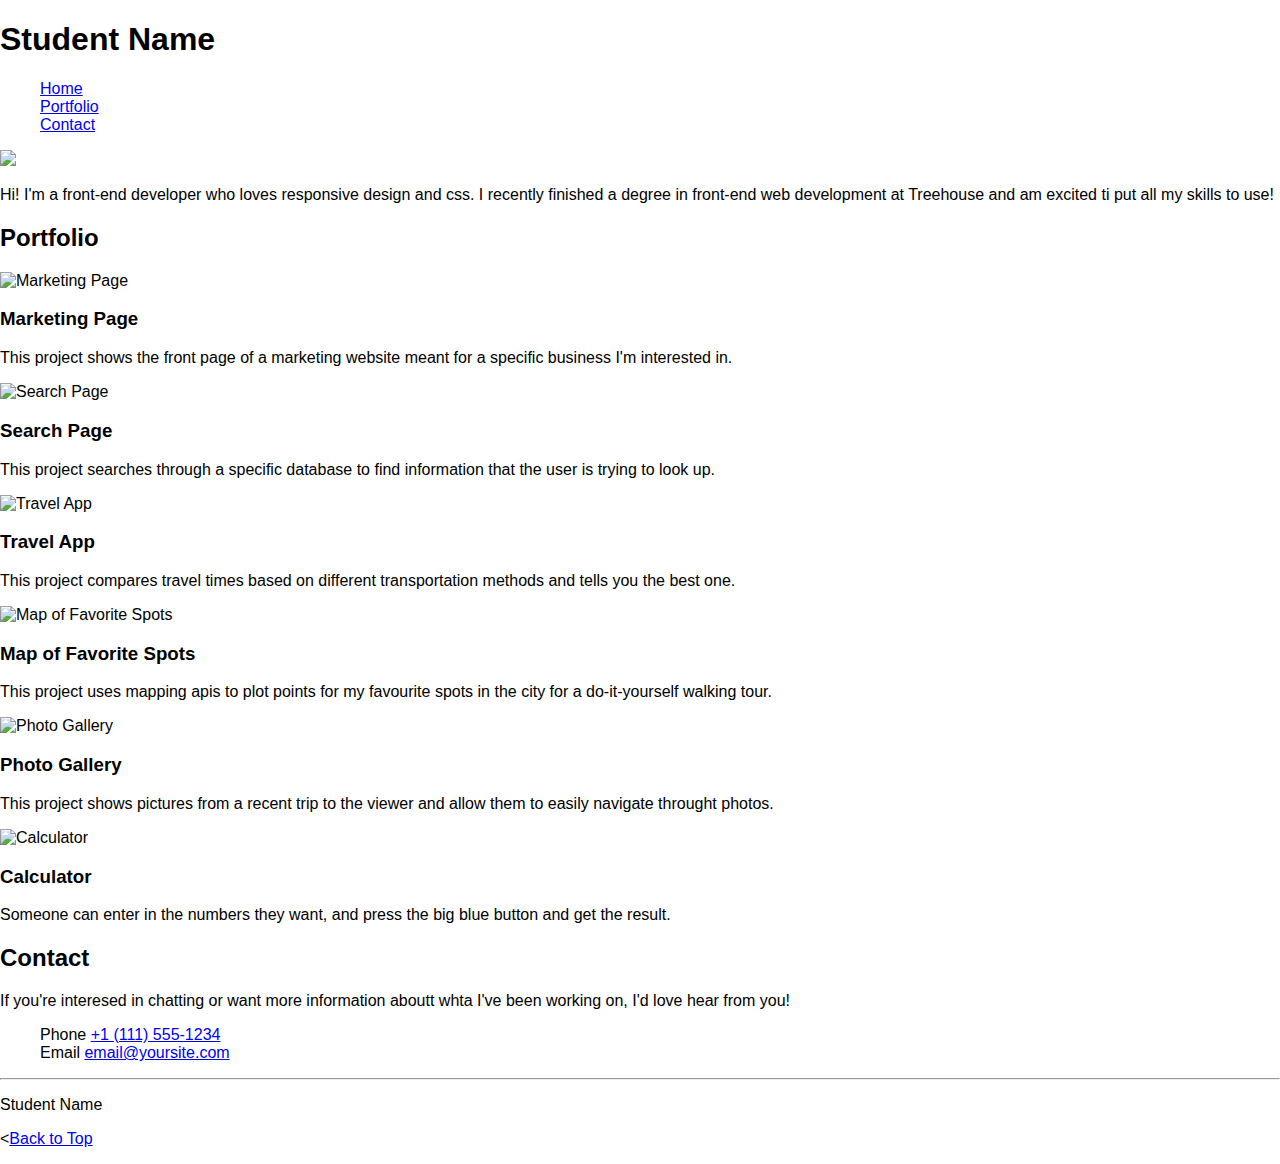
==== index.html @ 842e69d5 "write html in index and add portfolio and contact" ====
<!DOCTYPE html>
<html>
	<head>
		<meta charset="UTF-8">
		<meta name="viewport" content="width=device-width, initial-scale=1.0">
		<title>Student's Portfolio</title>
		<link rel="stylesheet" href="css/normalize.css">
		<link rel="stylesheet" href="css/main.css">
	</head>
	<body>
		<header>
			<h1 class="main-title">Student Name</h1>
		</header>
		<nav>
			<ul>
				<li><a href="index.html" class="selected">Home</a></li>
				<li><a href="portfolio.html">Portfolio</a></li>
				<li><a href="contact.html">Contact</a></li>
			</ul>
		</nav>
		<section class="hero" id="top">
			<img src="images/responsive-layout-profile.png" class="img-profile">
			<p>Hi! I'm a front-end developer who loves responsive design and css. I recently finished a degree in front-end web development at Treehouse and am excited ti put all my skills to use!</p>
		</section>
		<main class="images/portfolio">
			<h2>Portfolio</h2>
			<article>
				<img src="images/portfolio-1.png" alt="Marketing Page">
				<h3>Marketing Page</h3>
				<p>This project shows the front page of a marketing website meant for a specific business I'm interested in.</p>
			</article>
			<article>
				<img src="images/portfolio-2.png" alt="Search Page">
				<h3>Search Page</h3>
				<p>This project searches through a specific database to find information that the user is trying to look up.</p>
			</article>
			<article>
				<img src="images/portfolio-3.png" alt="Travel App">
				<h3>Travel App</h3>
				<p>This project compares travel times based on different transportation methods and tells you the best one.</p>
			</article>
			<article>
				<img src="images/portfolio-4.png" alt="Map of Favorite Spots">
				<h3>Map of Favorite Spots</h3>
				<p>This project uses mapping apis to plot points for my favourite spots in the city for a do-it-yourself walking tour.</p>
			</article>
			<article>
				<img src="images/portfolio-5.png" alt="Photo Gallery">
				<h3>Photo Gallery</h3>
				<p>This project shows pictures from a recent trip to the viewer and allow them to easily navigate throught photos.</p>
			</article>
			<article>
				<img src="images/portfolio-6.png" alt="Calculator">
				<h3>Calculator</h3>
				<p>Someone can enter in the numbers they want, and press the big blue button and get the result.</p>
			</article>
		</main>
		<footer>
			<h2>Contact</h2>
			<p>If you're interesed in chatting or want more information aboutt whta I've been working on, I'd love hear from you!</p>
			<ul>
				<li>Phone <a href="tel:+1(111)5551234">+1 (111) 555-1234</a></li>
				<li>Email <a href="mailto:email@yoursite.com">email@yoursite.com</a></li>
			</ul>
			<hr>
			<p>Student Name</p>
			<p><<a href="#top" class="btop">Back to Top</a></p>
		</footer>
	</body>
</html>
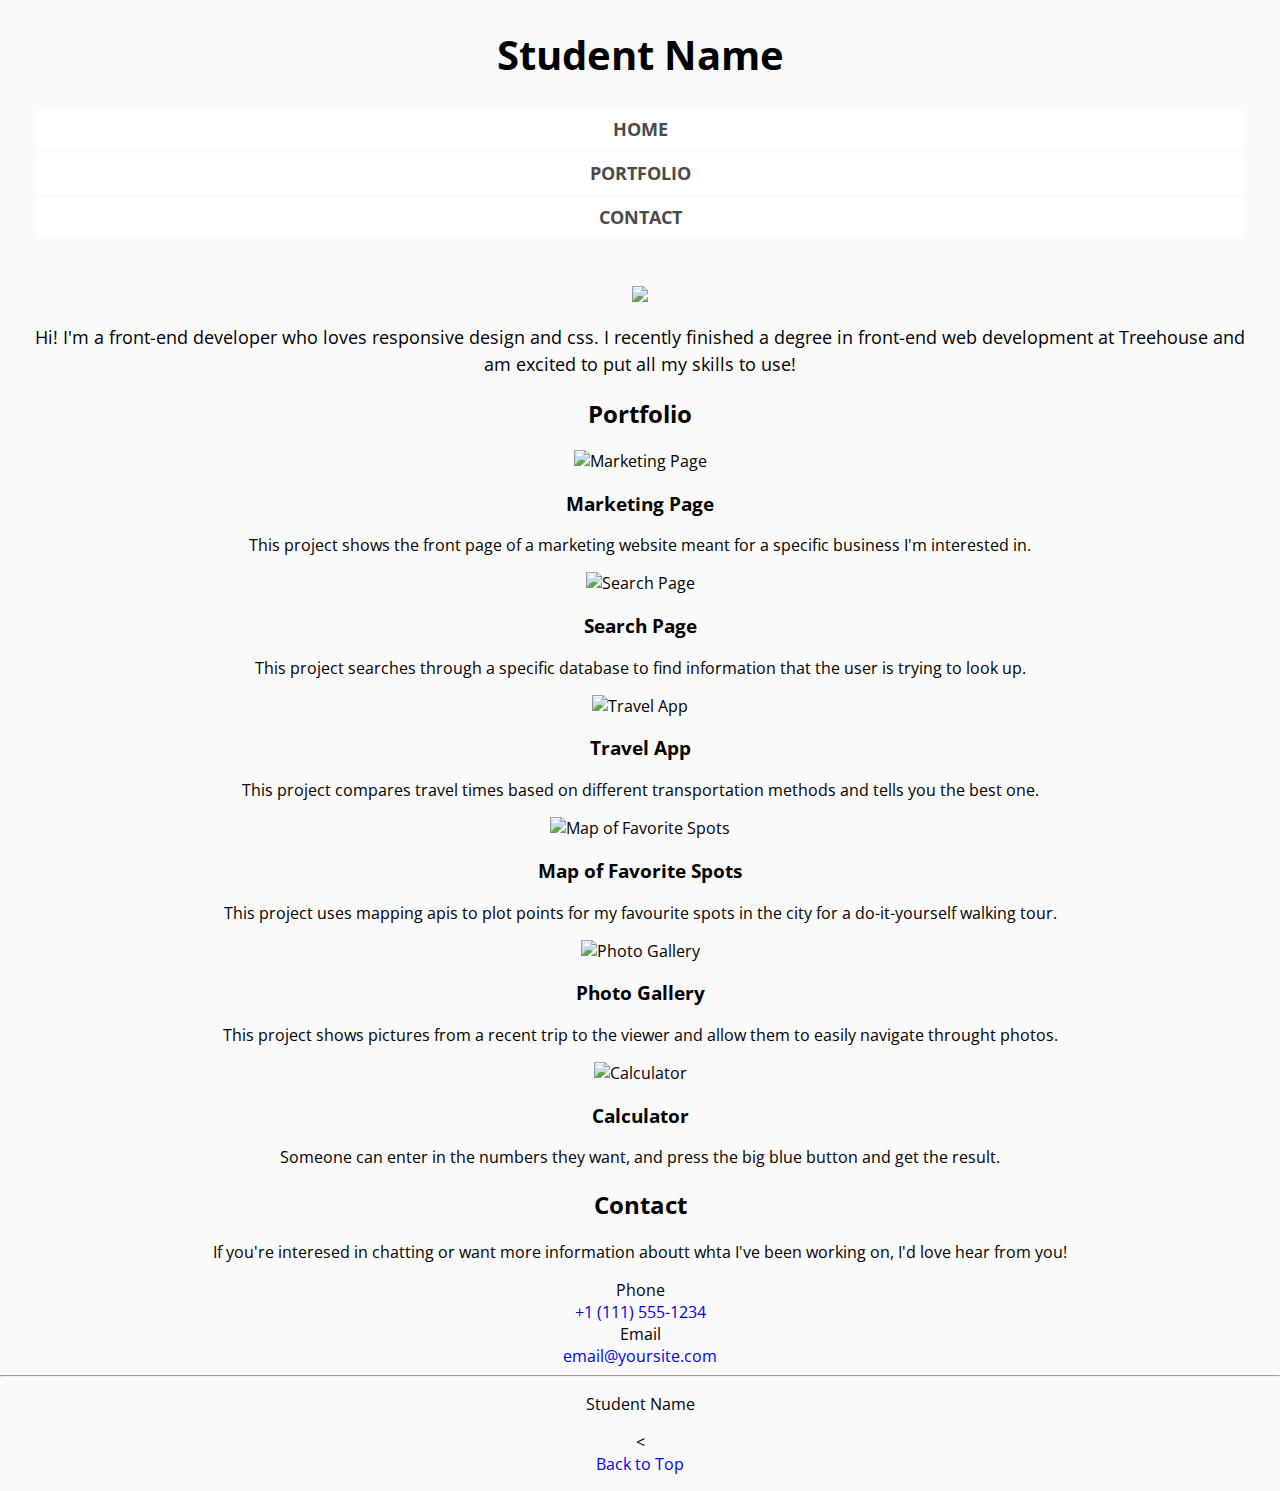
==== commit 89e48ae5: "add first style at the project" ====
--- a/index.html
+++ b/index.html
@@ -4,14 +4,16 @@
 		<meta charset="UTF-8">
 		<meta name="viewport" content="width=device-width, initial-scale=1.0">
 		<title>Student's Portfolio</title>
-		<link rel="stylesheet" href="css/normalize.css">
-		<link rel="stylesheet" href="css/main.css">
+		<link rel='stylesheet' href='css/normalize.css'>
+		<link rel='stylesheet' href='https://fonts.googleapis.com/css?family=Open+Sans:400,300,700' >
+		<link rel='stylesheet' href='css/main.css'>
 	</head>
 	<body>
+		<div class="wrapper">
 		<header>
 			<h1 class="main-title">Student Name</h1>
 		</header>
-		<nav>
+		<nav class="main-nav">
 			<ul>
 				<li><a href="index.html" class="selected">Home</a></li>
 				<li><a href="portfolio.html">Portfolio</a></li>
@@ -20,9 +22,9 @@
 		</nav>
 		<section class="hero" id="top">
 			<img src="images/responsive-layout-profile.png" class="img-profile">
-			<p>Hi! I'm a front-end developer who loves responsive design and css. I recently finished a degree in front-end web development at Treehouse and am excited ti put all my skills to use!</p>
+			<p>Hi! I'm a front-end developer who loves responsive design and css. I recently finished a degree in front-end web development at Treehouse and am excited to put all my skills to use!</p>
 		</section>
-		<main class="images/portfolio">
+		<main class="portfolio">
 			<h2>Portfolio</h2>
 			<article>
 				<img src="images/portfolio-1.png" alt="Marketing Page">
@@ -55,6 +57,7 @@
 				<p>Someone can enter in the numbers they want, and press the big blue button and get the result.</p>
 			</article>
 		</main>
+		</div> <!-- /.wrapper -->
 		<footer>
 			<h2>Contact</h2>
 			<p>If you're interesed in chatting or want more information aboutt whta I've been working on, I'd love hear from you!</p>
--- a/css/main.css
+++ b/css/main.css
@@ -0,0 +1,96 @@
+/**************************
+	GENERAL
+---------------------------
+***************************/
+
+/* colors **********
+body #FAFAFA
+********************/
+
+* {
+	box-sizing: border-box;
+}
+
+body {
+	font-family: 'Open Sans', sans-serif;
+	text-align: center;
+	background-color: #FAFAFA;
+}
+
+.wrapper {
+	max-width: 95%;
+	margin: 0 auto;
+}
+
+img {
+	max-width: 100%;
+}
+
+a {
+	text-decoration: none;
+	display: block;
+}
+
+
+
+/**************************
+	HEADING
+---------------------------
+***************************/
+.main-title {
+	font-size: 2.5em;
+	font-weight: 700;
+} 
+
+
+
+/**************************
+	NAVIGATION
+---------------------------
+***************************/
+
+.main-nav {
+	display: block;
+	margin-bottom: 3em;
+}
+
+.main-nav li {
+	margin: 4px ;
+}
+
+.main-nav a{
+	padding: 8px;
+	background-color: #FFF;
+	text-transform: uppercase;
+	font-size: 1.1em;
+	font-weight: 700;
+	color: #4A4A4A;
+}
+
+
+
+/**************************
+	HERO
+---------------------------
+***************************/
+
+.img-profile {
+	width: 240px;
+}
+
+.hero p {
+	font-weight: 400;
+	font-size: 1.1em;
+	line-height: 1.5em;
+}
+
+
+/**************************
+	MAIN
+---------------------------
+***************************/
+
+.porfolio {
+	background-color: #FFF;
+}
+
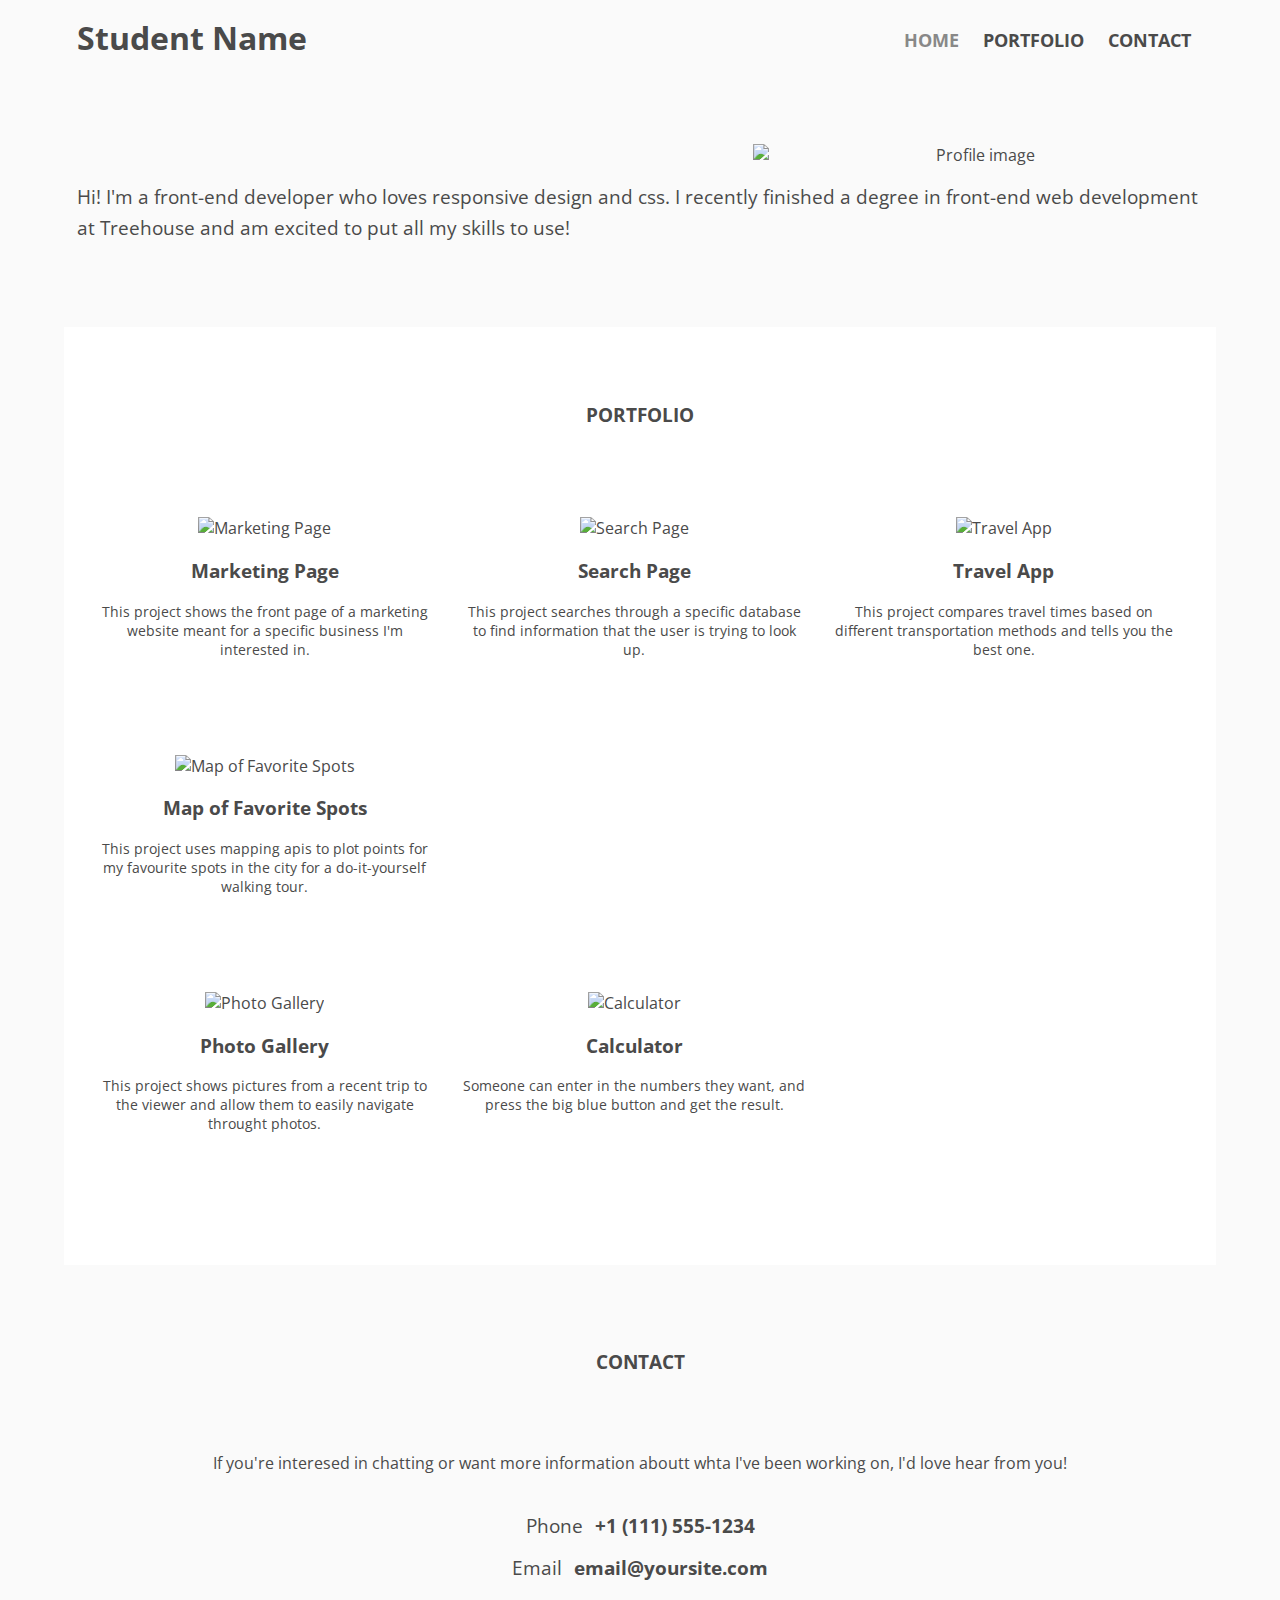
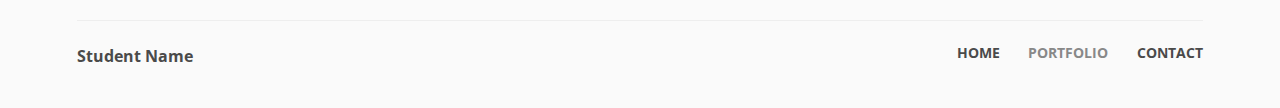
==== commit 98616161: "add style portfolio page" ====
--- a/index.html
+++ b/index.html
@@ -8,24 +8,26 @@
 		<link rel='stylesheet' href='https://fonts.googleapis.com/css?family=Open+Sans:400,300,700' >
 		<link rel='stylesheet' href='css/main.css'>
 	</head>
-	<body>
+	<body id="top">
 		<div class="wrapper">
 		<header>
 			<h1 class="main-title">Student Name</h1>
+			<nav class="main-nav">
+				<ul>
+					<li><a href="index.html" class="selected">Home</a></li>
+					<li><a href="portfolio.html">Portfolio</a></li>
+					<li><a href="contact.html">Contact</a></li>
+				</ul>
+			</nav>
 		</header>
-		<nav class="main-nav">
-			<ul>
-				<li><a href="index.html" class="selected">Home</a></li>
-				<li><a href="portfolio.html">Portfolio</a></li>
-				<li><a href="contact.html">Contact</a></li>
-			</ul>
-		</nav>
-		<section class="hero" id="top">
-			<img src="images/responsive-layout-profile.png" class="img-profile">
+
+		<section class="hero cf">
+			<img src="images/responsive-layout-profile.png" alt="Profile image" class="img-profile">
 			<p>Hi! I'm a front-end developer who loves responsive design and css. I recently finished a degree in front-end web development at Treehouse and am excited to put all my skills to use!</p>
 		</section>
-		<main class="portfolio">
+		<main class="portfolio cf">
 			<h2>Portfolio</h2>
+
 			<article>
 				<img src="images/portfolio-1.png" alt="Marketing Page">
 				<h3>Marketing Page</h3>
@@ -61,13 +63,20 @@
 		<footer>
 			<h2>Contact</h2>
 			<p>If you're interesed in chatting or want more information aboutt whta I've been working on, I'd love hear from you!</p>
-			<ul>
-				<li>Phone <a href="tel:+1(111)5551234">+1 (111) 555-1234</a></li>
-				<li>Email <a href="mailto:email@yoursite.com">email@yoursite.com</a></li>
+			<ul class="contact">
+				<li><span>Phone</span><a href="tel:+1(111)5551234">+1 (111) 555-1234</a></li>
+				<li><span>Email</span><a href="mailto:email@yoursite.com">email@yoursite.com</a></li>
 			</ul>
 			<hr>
-			<p>Student Name</p>
-			<p><<a href="#top" class="btop">Back to Top</a></p>
+			<div class="unghia cf">
+				<p>Student Name</p>
+				<p class="btop up"><a href="#top">Back to Top</a></p>
+				<ul class="secondary-nav">
+					<li><a href="index.html">Home</a></li>
+					<li><a href="portfolio.html" class="selected">Portfolio</a></li>
+					<li><a href="contact.html">Contact</a></li>
+				</ul>
+			</div>
 		</footer>
 	</body>
 </html>--- a/css/main.css
+++ b/css/main.css
@@ -7,7 +7,12 @@
 body #FAFAFA
 ********************/
 
+ 			
+
+/*TEST*/ /** { border: 1px solid red; }	*/
+
 * {
+
 	box-sizing: border-box;
 }
 
@@ -15,11 +20,30 @@
 	font-family: 'Open Sans', sans-serif;
 	text-align: center;
 	background-color: #FAFAFA;
+	margin-top: 340px;
+	color: #4A4A4A;
 }
 
 .wrapper {
-	max-width: 95%;
+	max-width: 100%;
 	margin: 0 auto;
+}
+
+header {
+		width: 100%;
+		background-color: #FAFAFA;
+		margin-top: 0;
+		padding: 1em 6% 0;
+		position: fixed;
+		top: 0;
+		z-index: 999;
+
+}
+
+h2 {
+	text-transform: uppercase;
+	font-size: 1.2em;
+	margin: 3em 0 4em;
 }
 
 img {
@@ -29,17 +53,36 @@
 a {
 	text-decoration: none;
 	display: block;
-}
-
+	color: #4A4A4A;
+}
+
+hr {
+	border: 0;
+	height: 0;
+	border-top: 1px solid #EEE;
+}
+
+hr.bottomhead {
+    border: 0;
+    height: 1px;
+    background-image: linear-gradient(to right, rgba(0, 0, 0, 0), rgba(0, 0, 0, 0.35), rgba(0, 0, 0, 0));
+}
+
+.selected, a:hover {
+	color: #888;
+}
 
 
 /**************************
 	HEADING
 ---------------------------
 ***************************/
+
 .main-title {
-	font-size: 2.5em;
+	font-size: 2em;
 	font-weight: 700;
+	margin: 0;
+	padding:0;
 } 
 
 
@@ -51,7 +94,8 @@
 
 .main-nav {
 	display: block;
-	margin-bottom: 3em;
+	margin: 2em 0;
+	padding: 6%;
 }
 
 .main-nav li {
@@ -64,7 +108,7 @@
 	text-transform: uppercase;
 	font-size: 1.1em;
 	font-weight: 700;
-	color: #4A4A4A;
+
 }
 
 
@@ -74,14 +118,19 @@
 ---------------------------
 ***************************/
 
+.hero {
+	padding: 0 6% 2em;
+}
+
 .img-profile {
-	width: 240px;
+	width: 200px;
 }
 
 .hero p {
 	font-weight: 400;
 	font-size: 1.1em;
-	line-height: 1.5em;
+	line-height: 1.6em;
+	margin-top: 2em;
 }
 
 
@@ -90,7 +139,257 @@
 ---------------------------
 ***************************/
 
-.porfolio {
+main.portfolio {
 	background-color: #FFF;
-}
-
+	padding: 2em 6%;
+}
+
+
+article {
+	margin-bottom: 3.5em;
+}
+
+
+/**************************
+	page: PORTFOLIO
+---------------------------
+***************************/
+
+.round {
+	border-radius: 10%;
+}
+
+
+
+
+/**************************
+	FOOTER
+---------------------------
+***************************/
+
+footer {
+	padding: 1.6em 6%;
+}
+
+.contact {
+	margin: 2em 0;
+	font-size: 1.2em;
+
+}
+.contact li {
+	margin: .8em 0;
+}
+
+.contact a {
+	display: inline-block;
+	font-weight: 700;
+	padding-left: 12px;
+}
+.contact span{
+	display: inline-block;
+}
+
+.unghia p {
+	float: left;
+	font-weight: 700;
+}
+
+.unghia .btop {
+	float: right;
+	font-size: 0.9em;
+}
+
+/**************************
+	UTILITIES
+---------------------------
+***************************/
+
+																/* 
+micro clearfix by Nicolas Gallagher
+http://nicolasgallagher.com/micro-clearfix-hack/ 
+																*/
+.cf:before, .cf:after { content: " "; display: table; }
+.cf:after { clear: both; }
+.cf { *zoom: 1; }
+
+/* uppercase class */
+.up {
+	text-transform: uppercase;
+}
+
+
+
+
+
+/**************************
+	MEDIA QUERIES
+---------------------------
+***************************/
+
+
+@media (min-width: 768px){
+
+/*	test. 
+
+	body {
+			background-color: #ddd;
+		} */
+
+	body {
+		margin-top: 141px;
+	}
+
+	.hero {
+		padding: 4em 6%;
+	}
+
+	.hero p {
+		text-align: left;
+	}
+
+	.img-profile {
+		float: right;
+		width: 300px;
+		margin-left: 30px;
+	}
+
+	.main-nav {
+		margin: 0;
+		padding: 1em 0;
+	}
+
+	.main-nav li {
+	display: inline-block;
+	}
+
+	.main-nav li a {
+		background-color: transparent;
+	}
+
+	main.portfolio {
+		max-width: 90%;
+		margin: 0 auto;
+		padding: 1em 1em 3em;
+	}
+
+	article {
+		float: left;
+		width: 50%;
+		padding: .8em;
+	}
+
+	article p {
+		font-size: .9em;
+	}
+
+	article:nth-child(6){
+		clear: both;
+	}
+
+	.btop {
+		display: none;
+	}
+	
+	.secondary-nav {
+		float: right;
+		margin: 1em 0;
+		text-transform: uppercase;
+		font-size: .9em;
+		font-weight: 700;
+		color: #4A4A4A;
+		
+	}
+	.secondary-nav li{
+		float: left;
+		margin-left: 2em;
+	}
+
+
+
+}
+
+
+@media (min-width: 1024px){
+
+/*	test.
+
+	body {
+			background-color: #ddd;
+		} */
+
+	body { margin-top: 80px;}
+
+	.main-title, .main-nav {
+		margin: 0;
+		padding: 0;
+	}
+	.main-title {
+		float: left;
+	}
+
+	.main-nav {
+		float: right;
+	}
+
+	.main-nav li {
+		float: left;
+	}
+
+	.hero p {
+		font-size: 1.2em;
+	}
+
+	article {
+		float: left;
+		width: 33%;
+		padding: .8em;
+	}
+
+	.img-profile {
+		width: 40%;
+		margin: .5 1em .5em .5em;
+	}
+
+
+}
+
+
+
+
+
+
+
+
+
+
+
+
+
+
+
+
+
+
+
+
+
+
+
+
+
+
+
+
+
+
+
+
+
+
+
+
+
+
+
+
+
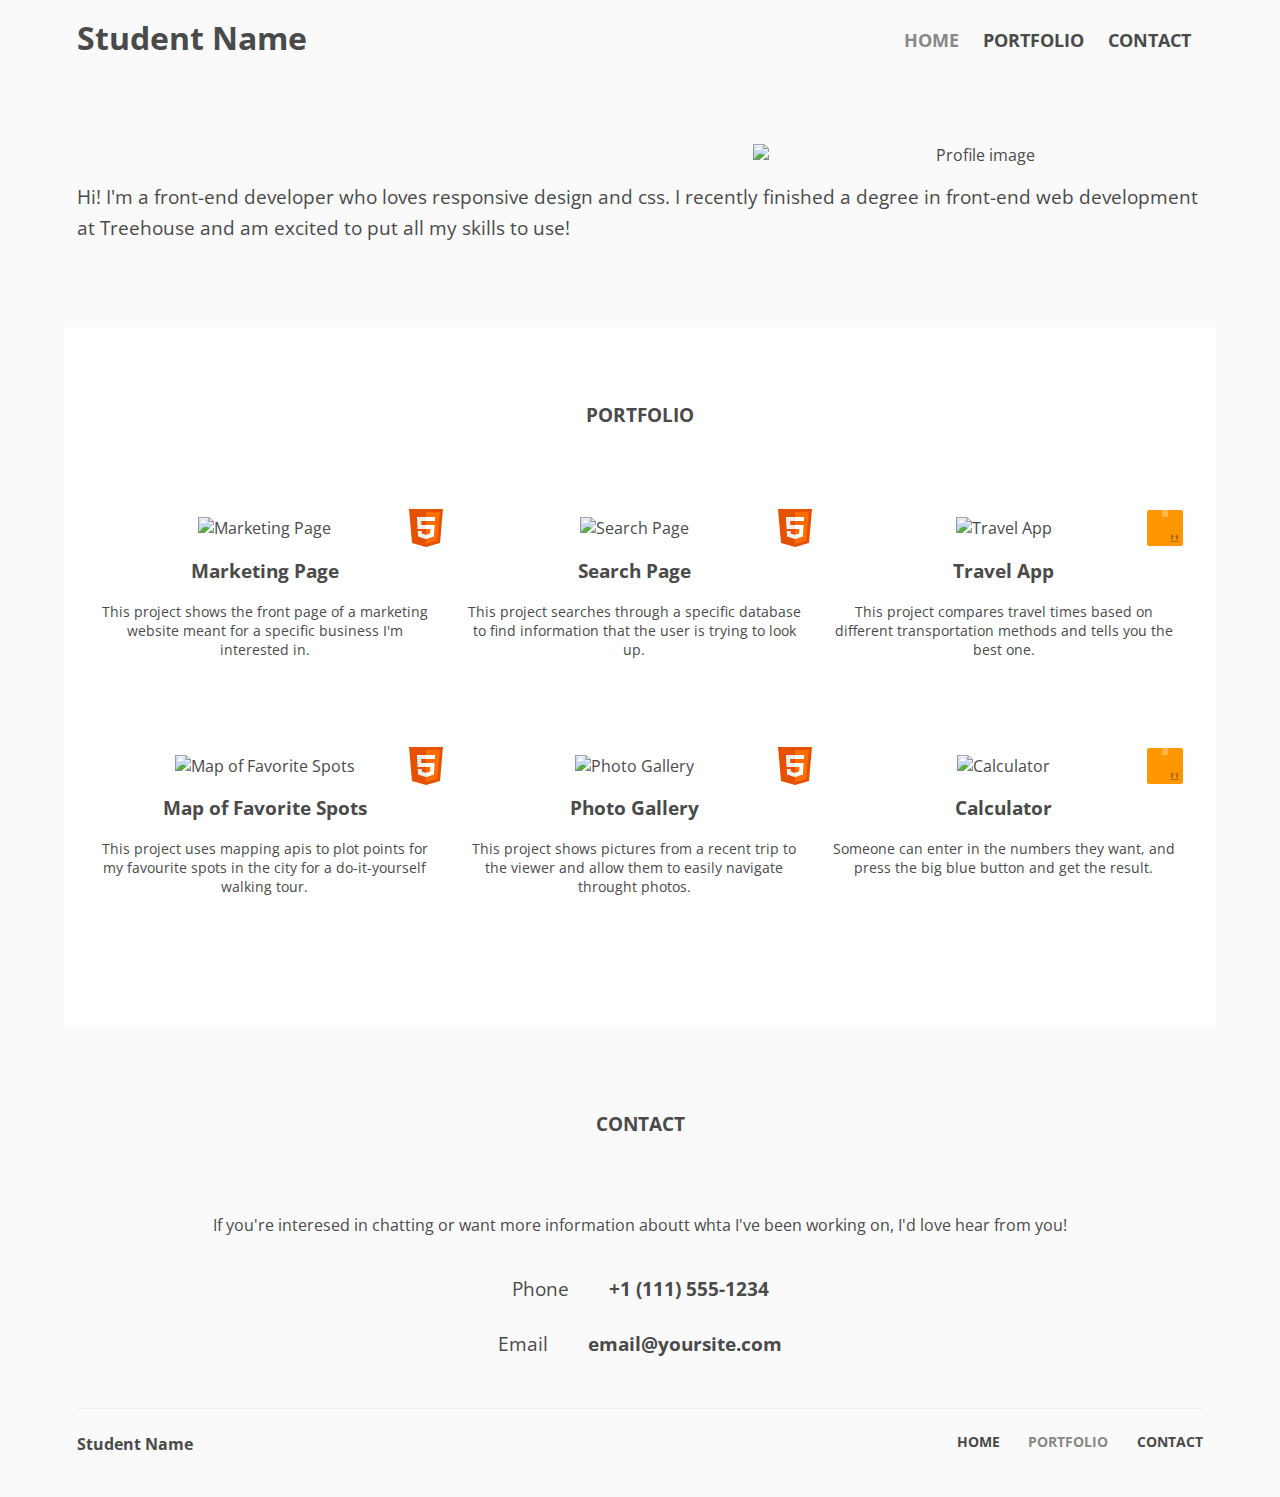
==== commit 2698c8bb: "add contact page w/icons" ====
--- a/index.html
+++ b/index.html
@@ -29,31 +29,37 @@
 			<h2>Portfolio</h2>
 
 			<article>
-				<img src="images/portfolio-1.png" alt="Marketing Page">
+				<img src="icons/html.png" alt="web" class="icon-prj">
+				<img src="images/portfolio-1.png" alt="Marketing Page" class="img-cover">
 				<h3>Marketing Page</h3>
 				<p>This project shows the front page of a marketing website meant for a specific business I'm interested in.</p>
 			</article>
 			<article>
+				<img src="icons/html.png" alt="web" class="icon-prj">
 				<img src="images/portfolio-2.png" alt="Search Page">
 				<h3>Search Page</h3>
 				<p>This project searches through a specific database to find information that the user is trying to look up.</p>
 			</article>
 			<article>
+				<img src="icons/app.png" alt="web" class="icon-prj">
 				<img src="images/portfolio-3.png" alt="Travel App">
 				<h3>Travel App</h3>
 				<p>This project compares travel times based on different transportation methods and tells you the best one.</p>
 			</article>
 			<article>
+				<img src="icons/html.png" alt="web" class="icon-prj">
 				<img src="images/portfolio-4.png" alt="Map of Favorite Spots">
 				<h3>Map of Favorite Spots</h3>
 				<p>This project uses mapping apis to plot points for my favourite spots in the city for a do-it-yourself walking tour.</p>
 			</article>
 			<article>
+				<img src="icons/html.png" alt="web" class="icon-prj">
 				<img src="images/portfolio-5.png" alt="Photo Gallery">
 				<h3>Photo Gallery</h3>
 				<p>This project shows pictures from a recent trip to the viewer and allow them to easily navigate throught photos.</p>
 			</article>
 			<article>
+				<img src="icons/app.png" alt="web" class="icon-prj">
 				<img src="images/portfolio-6.png" alt="Calculator">
 				<h3>Calculator</h3>
 				<p>Someone can enter in the numbers they want, and press the big blue button and get the result.</p>
--- a/css/main.css
+++ b/css/main.css
@@ -62,12 +62,6 @@
 	border-top: 1px solid #EEE;
 }
 
-hr.bottomhead {
-    border: 0;
-    height: 1px;
-    background-image: linear-gradient(to right, rgba(0, 0, 0, 0), rgba(0, 0, 0, 0.35), rgba(0, 0, 0, 0));
-}
-
 .selected, a:hover {
 	color: #888;
 }
@@ -147,6 +141,16 @@
 
 article {
 	margin-bottom: 3.5em;
+	position: relative;
+}
+
+.icon-prj {
+	position: absolute;
+	top: -20px;
+	right: -20px;
+	z-index: 500;
+	border-radius: 0 0 0 25%;
+	background-color: #fff;
 }
 
 
@@ -159,6 +163,48 @@
 	border-radius: 10%;
 }
 
+
+
+/**************************
+	page: CONTACT
+---------------------------
+***************************/
+
+.primary {
+	margin-bottom: 3em;
+}
+.col {
+	text-align: left;
+}
+
+.contact-wrap {
+	padding: 1em 6%;
+	background-color: #fff;
+}
+
+.contact li a {
+  min-height: 30px;
+  background-repeat: no-repeat;
+  background-size: 30px 30px;
+  padding: 0 0 0 40px;
+  margin: 0 0 10px;
+}
+
+.contact li.phone a {
+  background-image: url(../icons/phone.png);
+}
+
+.contact li.mail a {
+  background-image: url(../icons/message.png);
+}
+
+.contact li.twitter a {
+  background-image: url(../icons/twitter.png);
+}
+
+.contact li.facebook a {
+  background-image: url(../icons/facebook.png);
+}
 
 
 
@@ -197,6 +243,10 @@
 .unghia .btop {
 	float: right;
 	font-size: 0.9em;
+}
+
+.secondary-nav {
+	display: none;
 }
 
 /**************************
@@ -266,6 +316,23 @@
 		background-color: transparent;
 	}
 
+	.icon-prj {
+		position: absolute;
+		top:0px;
+		right:0px;
+	}
+
+	.secondary-nav {
+	display: visible;
+}
+
+
+
+	/**************************
+	page: PORTFOLIO
+	---------------------------
+	***************************/
+
 	main.portfolio {
 		max-width: 90%;
 		margin: 0 auto;
@@ -282,9 +349,28 @@
 		font-size: .9em;
 	}
 
-	article:nth-child(6){
-		clear: both;
-	}
+
+	/**************************
+	page: CONTACT
+	---------------------------
+	***************************/
+
+	.primary {
+		width: 60%;
+		float: left;
+	}
+
+	.secondary {
+		width: 40%;
+		float: left;
+		padding-left: 10%
+	}
+
+
+	/**************************
+	FOOTER
+	---------------------------
+	***************************/
 
 	.btop {
 		display: none;
@@ -297,6 +383,7 @@
 		font-size: .9em;
 		font-weight: 700;
 		color: #4A4A4A;
+		display: inherit;
 		
 	}
 	.secondary-nav li{
@@ -339,57 +426,59 @@
 		font-size: 1.2em;
 	}
 
-	article {
-		float: left;
-		width: 33%;
-		padding: .8em;
-	}
-
 	.img-profile {
 		width: 40%;
 		margin: .5 1em .5em .5em;
 	}
 
-
-}
-
-
-
-
-
-
-
-
-
-
-
-
-
-
-
-
-
-
-
-
-
-
-
-
-
-
-
-
-
-
-
-
-
-
-
-
-
-
-
-
-
+	article {
+		float: left;
+		width: 33%;
+		padding: .8em;
+	}
+
+
+
+
+}
+
+
+
+
+
+
+
+
+
+
+
+
+
+
+
+
+
+
+
+
+
+
+
+
+
+
+
+
+
+
+
+
+
+
+
+
+
+
+
+
+
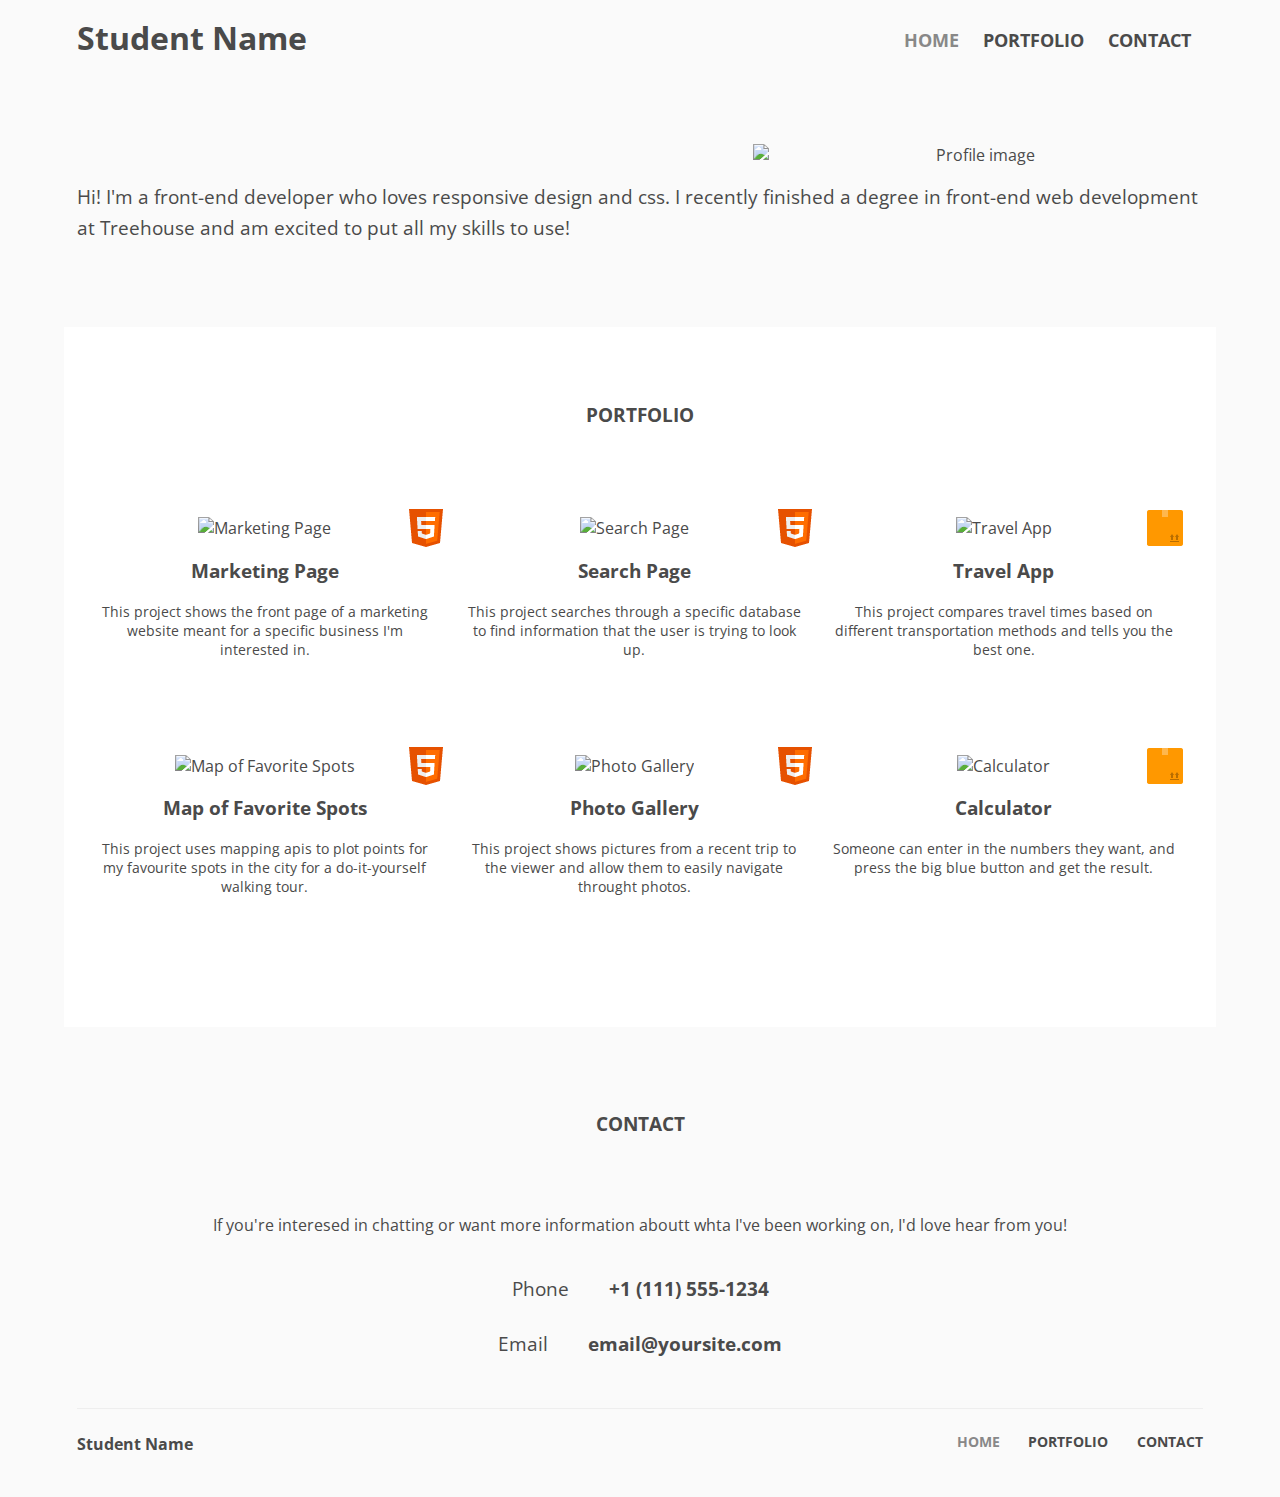
==== commit bfc09be8: "final step" ====
--- a/index.html
+++ b/index.html
@@ -78,8 +78,8 @@
 				<p>Student Name</p>
 				<p class="btop up"><a href="#top">Back to Top</a></p>
 				<ul class="secondary-nav">
-					<li><a href="index.html">Home</a></li>
-					<li><a href="portfolio.html" class="selected">Portfolio</a></li>
+					<li><a href="index.html" class="selected">Home</a></li>
+					<li><a href="portfolio.html">Portfolio</a></li>
 					<li><a href="contact.html">Contact</a></li>
 				</ul>
 			</div>
--- a/css/main.css
+++ b/css/main.css
@@ -5,6 +5,7 @@
 
 /* colors **********
 body #FAFAFA
+text #4A4A4A
 ********************/
 
  			
@@ -37,7 +38,6 @@
 		position: fixed;
 		top: 0;
 		z-index: 999;
-
 }
 
 h2 {
@@ -65,6 +65,7 @@
 .selected, a:hover {
 	color: #888;
 }
+
 
 
 /**************************
@@ -93,7 +94,7 @@
 }
 
 .main-nav li {
-	margin: 4px ;
+	margin: 4px;
 }
 
 .main-nav a{
@@ -102,7 +103,6 @@
 	text-transform: uppercase;
 	font-size: 1.1em;
 	font-weight: 700;
-
 }
 
 
@@ -128,6 +128,7 @@
 }
 
 
+
 /**************************
 	MAIN
 ---------------------------
@@ -137,7 +138,6 @@
 	background-color: #FFF;
 	padding: 2em 6%;
 }
-
 
 article {
 	margin-bottom: 3.5em;
@@ -154,6 +154,7 @@
 }
 
 
+
 /**************************
 	page: PORTFOLIO
 ---------------------------
@@ -249,28 +250,28 @@
 	display: none;
 }
 
+
+
 /**************************
 	UTILITIES
 ---------------------------
 ***************************/
 
-																/* 
-micro clearfix by Nicolas Gallagher
-http://nicolasgallagher.com/micro-clearfix-hack/ 
-																*/
+/*		micro clearfix by Nicolas Gallagher
+		http://nicolasgallagher.com/micro-clearfix-hack/ */														*
+
 .cf:before, .cf:after { content: " "; display: table; }
 .cf:after { clear: both; }
 .cf { *zoom: 1; }
 
 /* uppercase class */
+
 .up {
 	text-transform: uppercase;
 }
 
 
 
-
-
 /**************************
 	MEDIA QUERIES
 ---------------------------
@@ -279,11 +280,7 @@
 
 @media (min-width: 768px){
 
-/*	test. 
-
-	body {
-			background-color: #ddd;
-		} */
+	/*	test. */ /*	body { background-color: #ddd; } */
 
 	body {
 		margin-top: 141px;
@@ -309,7 +306,7 @@
 	}
 
 	.main-nav li {
-	display: inline-block;
+		display: inline-block;
 	}
 
 	.main-nav li a {
@@ -322,9 +319,6 @@
 		right:0px;
 	}
 
-	.secondary-nav {
-	display: visible;
-}
 
 
 
@@ -365,6 +359,7 @@
 		float: left;
 		padding-left: 10%
 	}
+
 
 
 	/**************************
@@ -391,25 +386,20 @@
 		margin-left: 2em;
 	}
 
-
-
 }
 
 
 @media (min-width: 1024px){
 
-/*	test.
-
-	body {
-			background-color: #ddd;
-		} */
-
-	body { margin-top: 80px;}
+	/*	test. */ /*	body { background-color: #888; } */
+
+	body { margin-top: 80px; }
 
 	.main-title, .main-nav {
 		margin: 0;
 		padding: 0;
 	}
+
 	.main-title {
 		float: left;
 	}
@@ -437,48 +427,45 @@
 		padding: .8em;
 	}
 
-
-
-
-}
-
-
-
-
-
-
-
-
-
-
-
-
-
-
-
-
-
-
-
-
-
-
-
-
-
-
-
-
-
-
-
-
-
-
-
-
-
-
-
-
-
+}
+
+
+
+
+
+
+
+
+
+
+
+
+
+
+
+
+
+
+
+
+
+
+
+
+
+
+
+
+
+
+
+
+
+
+
+
+
+
+
+
+
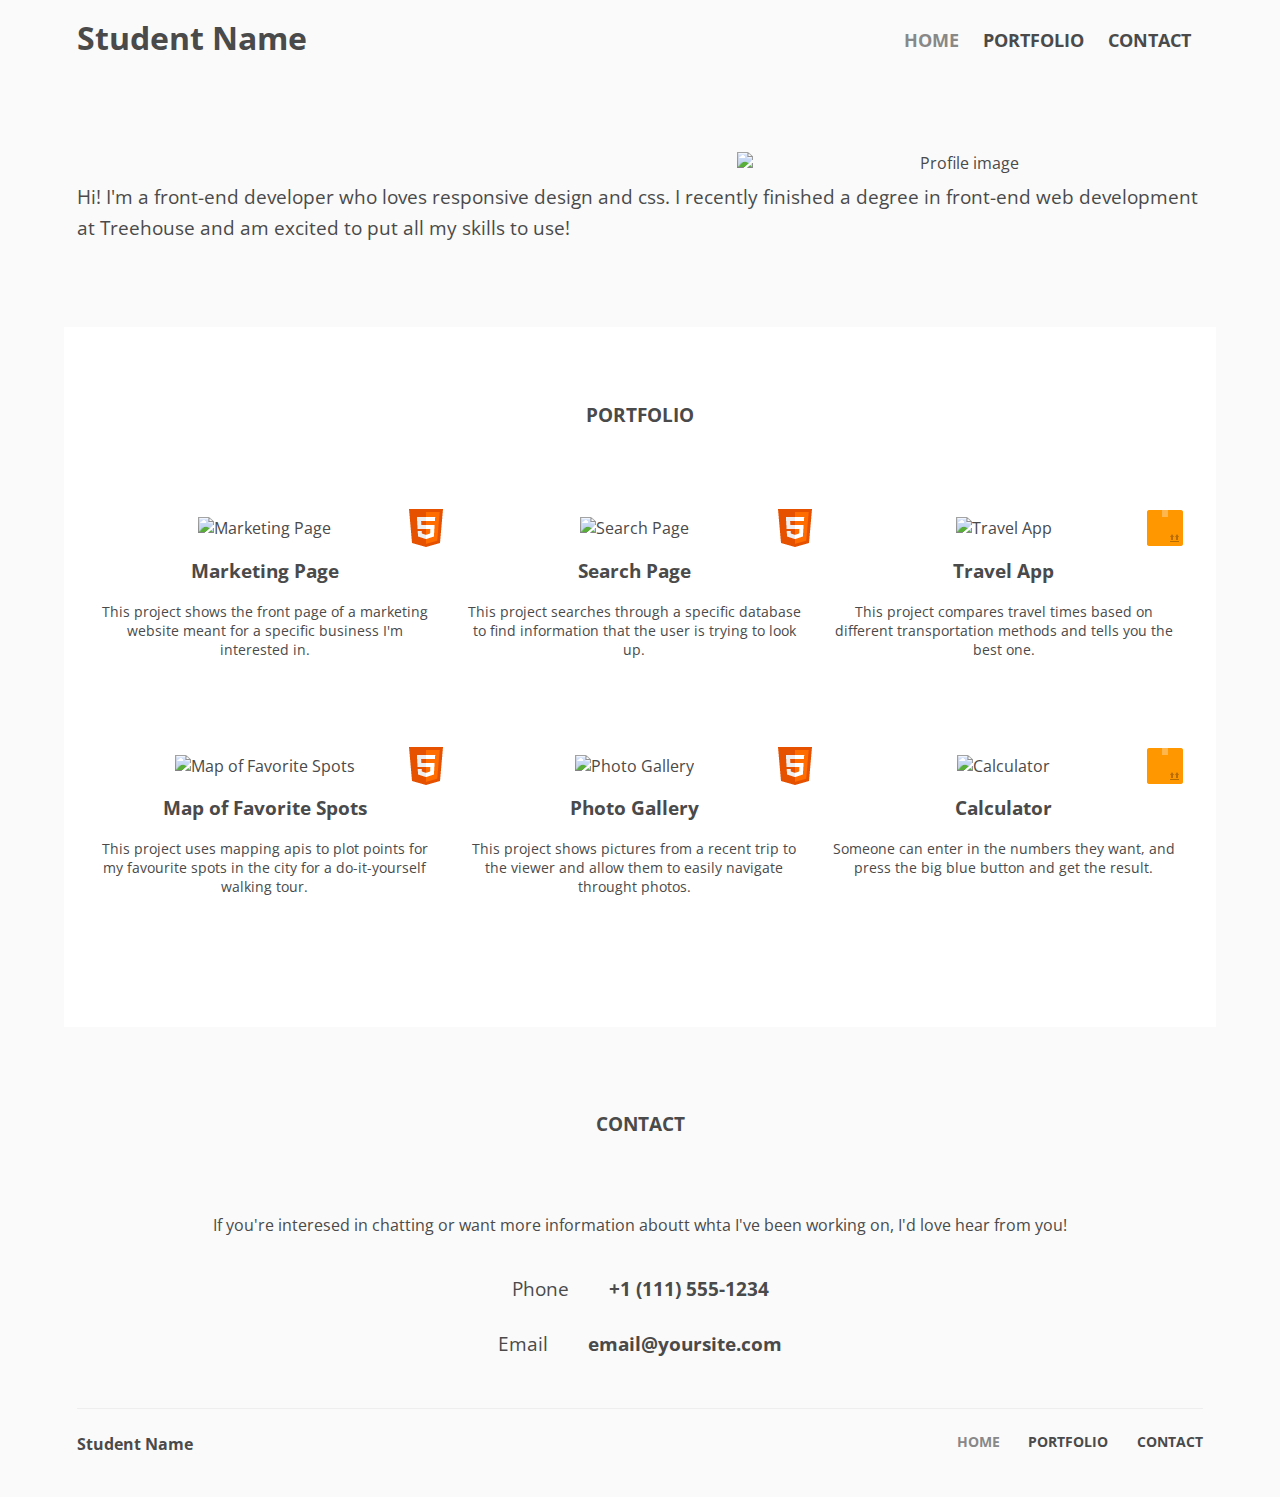
==== commit 6f621801: "refactoring validazione html/css ok" ====
--- a/index.html
+++ b/index.html
@@ -3,7 +3,7 @@
 	<head>
 		<meta charset="UTF-8">
 		<meta name="viewport" content="width=device-width, initial-scale=1.0">
-		<title>Student's Portfolio</title>
+		<title>Student's Portfolio | Home</title>
 		<link rel='stylesheet' href='css/normalize.css'>
 		<link rel='stylesheet' href='https://fonts.googleapis.com/css?family=Open+Sans:400,300,700' >
 		<link rel='stylesheet' href='css/main.css'>
@@ -21,10 +21,10 @@
 			</nav>
 		</header>
 
-		<section class="hero cf">
+		<div class="hero cf">
 			<img src="images/responsive-layout-profile.png" alt="Profile image" class="img-profile">
 			<p>Hi! I'm a front-end developer who loves responsive design and css. I recently finished a degree in front-end web development at Treehouse and am excited to put all my skills to use!</p>
-		</section>
+		</div>
 		<main class="portfolio cf">
 			<h2>Portfolio</h2>
 
--- a/css/main.css
+++ b/css/main.css
@@ -262,7 +262,6 @@
 
 .cf:before, .cf:after { content: " "; display: table; }
 .cf:after { clear: both; }
-.cf { *zoom: 1; }
 
 /* uppercase class */
 
@@ -418,7 +417,7 @@
 
 	.img-profile {
 		width: 40%;
-		margin: .5 1em .5em .5em;
+		margin: 0.5em 1em 0.5em 0.5em;
 	}
 
 	article {
@@ -427,45 +426,4 @@
 		padding: .8em;
 	}
 
-}
-
-
-
-
-
-
-
-
-
-
-
-
-
-
-
-
-
-
-
-
-
-
-
-
-
-
-
-
-
-
-
-
-
-
-
-
-
-
-
-
-
+}